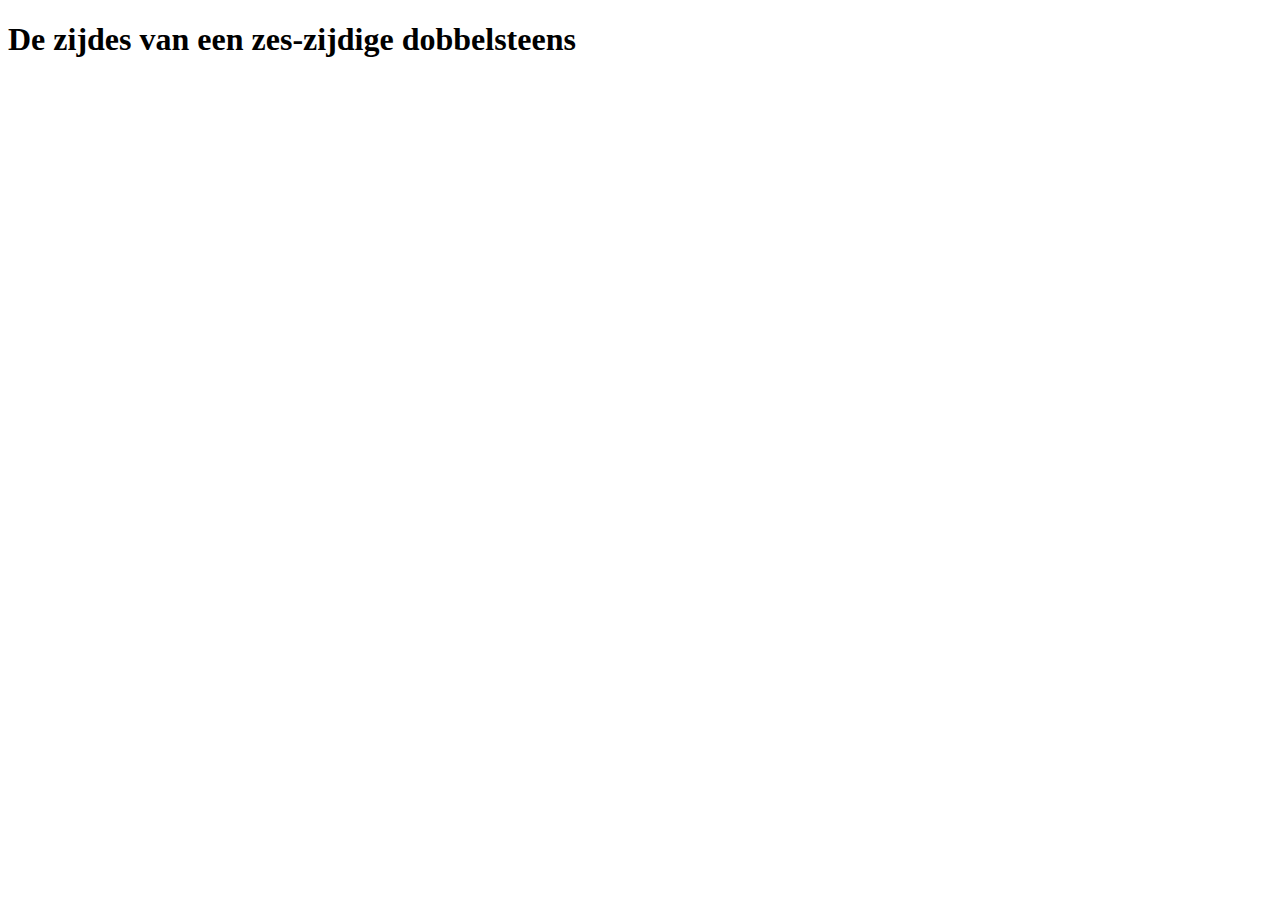
==== oefeningen/les 1/index.html @ 4a6f0b01 "les 1" ====
<!DOCTYPE html>
<html>
<head>
    <meta charset="UTF-8">
    <title>Dobbelsteen zijdes</title>
    <link href="style.css" type="text/css" rel="stylesheet">
</head>
<body>
    <h1>De zijdes van een zes-zijdige dobbelsteens</h1>
    <div class="dobbelsteen side1"></div>
    <div class="dobbelsteen side2"></div>
    <div class="dobbelsteen side3"></div>
    <div class="dobbelsteen side4"></div>
    <div class="dobbelsteen side5"></div>
    <div class="dobbelsteen side6"></div>
</body>
</html>
---- oefeningen/les 1/style.css ----
.dobbelsteen{
    float: left;
    margin: 10px;
    width: 100px;
    height: 100px;
}
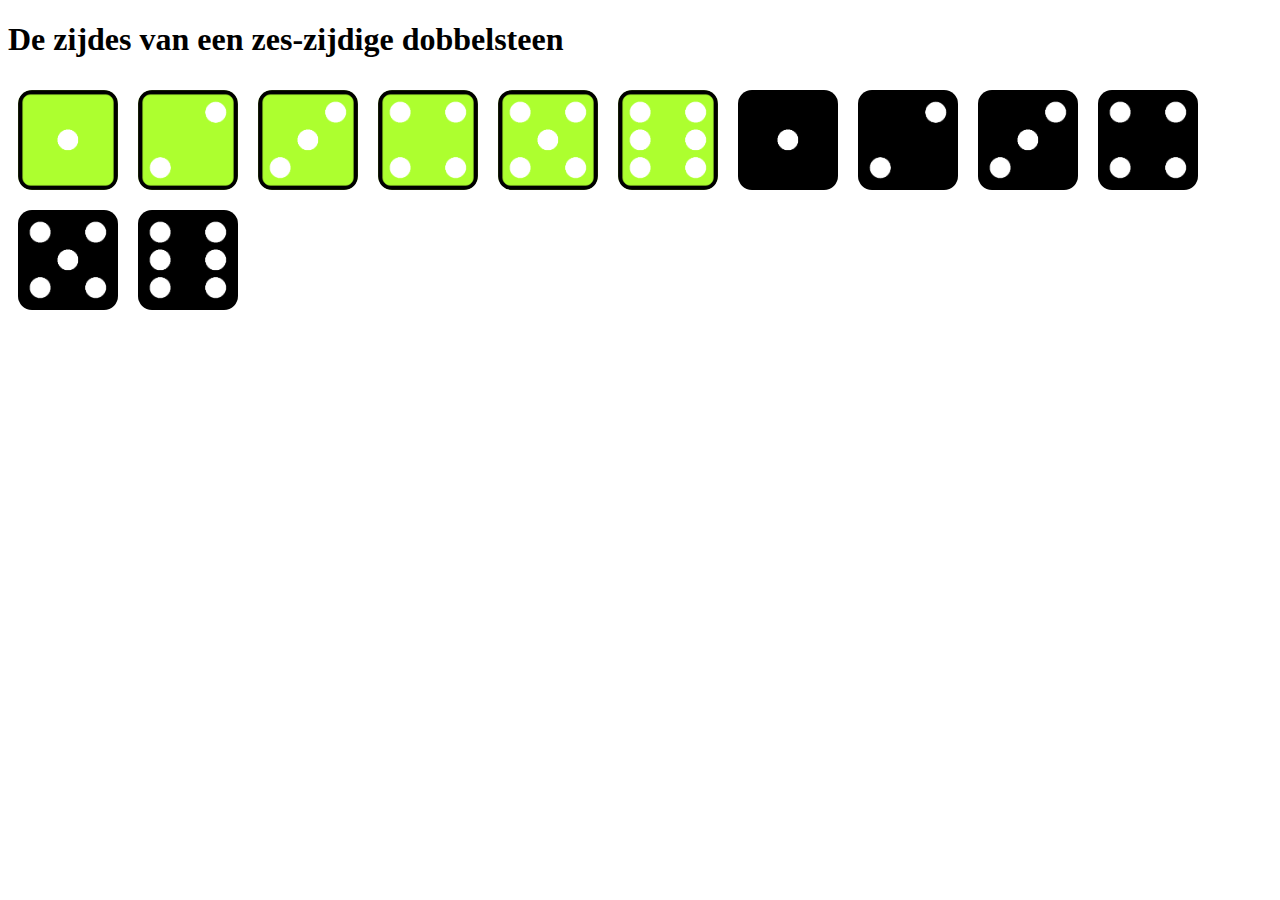
==== commit ffc19d9d: "dobbelsteen" ====
--- a/oefeningen/les 1/index.html
+++ b/oefeningen/les 1/index.html
@@ -7,12 +7,19 @@
     <link href="style.css" type="text/css" rel="stylesheet">
 </head>
 <body>
-    <h1>De zijdes van een zes-zijdige dobbelsteens</h1>
-    <div class="dobbelsteen side1"></div>
-    <div class="dobbelsteen side2"></div>
-    <div class="dobbelsteen side3"></div>
-    <div class="dobbelsteen side4"></div>
-    <div class="dobbelsteen side5"></div>
-    <div class="dobbelsteen side6"></div>
+    <h1>De zijdes van een zes-zijdige dobbelsteen</h1>
+    <div class="dobbelsteen side1 color1"></div>
+    <div class="dobbelsteen side2 color1"></div>
+    <div class="dobbelsteen side3 color1"></div>
+    <div class="dobbelsteen side4 color1"></div>
+    <div class="dobbelsteen side5 color1"></div>
+    <div class="dobbelsteen side6 color1"></div>
+
+    <div class="dobbelsteen side1 color2"></div>
+    <div class="dobbelsteen side2 color2"></div>
+    <div class="dobbelsteen side3 color2"></div>
+    <div class="dobbelsteen side4 color2"></div>
+    <div class="dobbelsteen side5 color2"></div>
+    <div class="dobbelsteen side6 color2"></div>
 </body>
 </html>--- a/oefeningen/les 1/style.css
+++ b/oefeningen/les 1/style.css
@@ -3,4 +3,43 @@
     margin: 10px;
     width: 100px;
     height: 100px;
+    border-radius: 14px;
+}
+
+.color1{
+    background-color: greenyellow;
+}
+
+.color2{
+ background-color: black;
+}
+
+.side1{
+    background-image: url(images/dice-1.png);
+    background-size: contain;
+}
+
+.side2{
+    background-image: url(images/dice-2.png);
+    background-size: contain;
+}
+
+.side3{
+    background-image: url(images/dice-3.png);
+    background-size: contain;
+}
+
+.side4{
+    background-image: url(images/dice-4.png);
+    background-size: contain;
+}
+
+.side5{
+    background-image: url(images/dice-5.png);
+    background-size: contain;
+}
+
+.side6{
+    background-image: url(images/dice-6.png);
+    background-size: contain;
 }